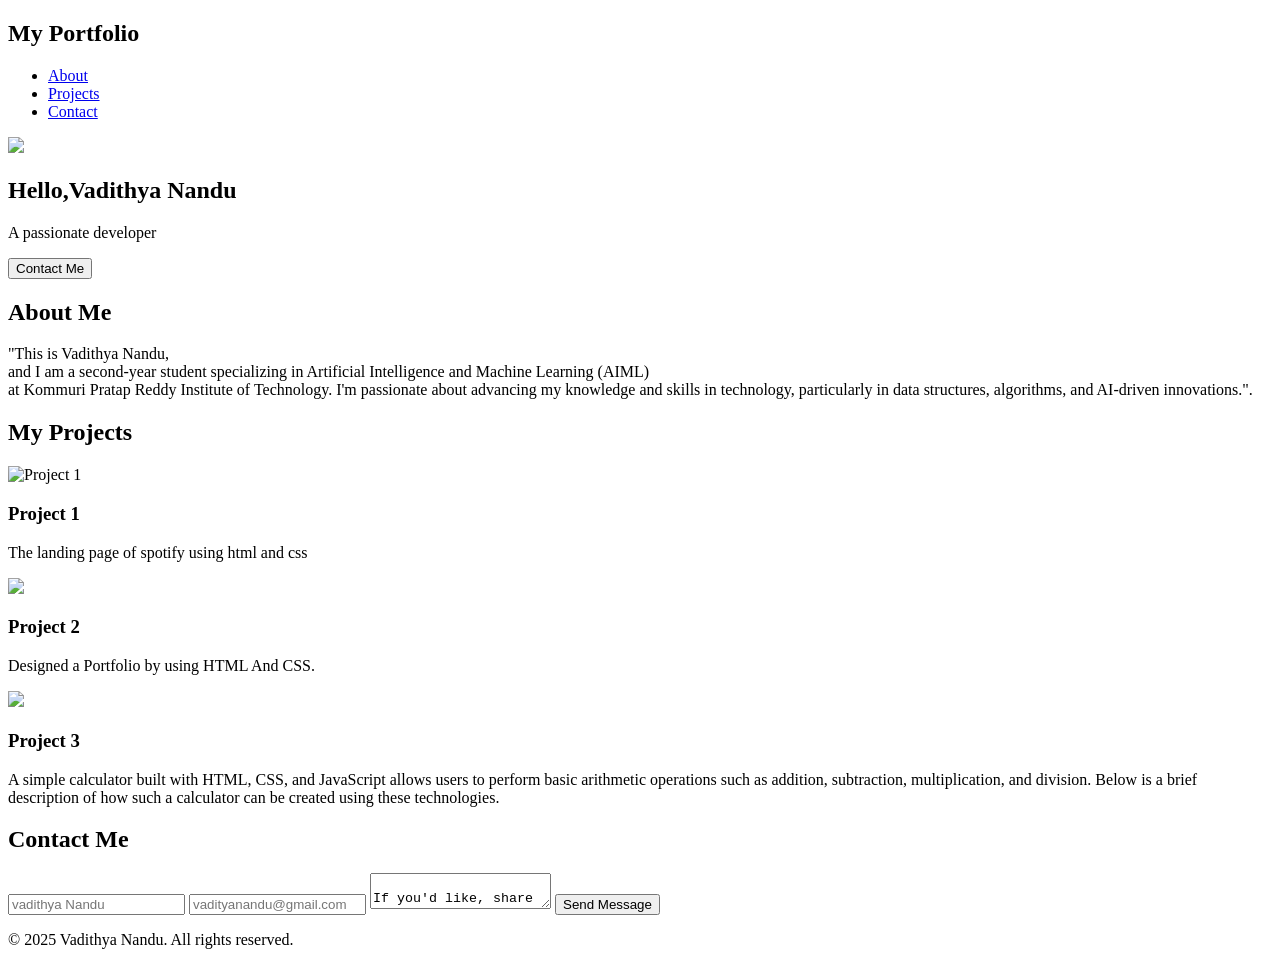
==== index.html @ 0d9e8ccd "Add files via upload" ====
<!DOCTYPE html>
<html lang="en">

<head>
    <meta charset="UTF-8">
    <meta name="viewport" content="width=device-width, initial-scale=1.0">
    <meta http-equiv="X-UA-Compatible" content="ie=edge">
    <title>My Portfolio</title>
    <link rel="stylesheet" href="portfolio.css">
    <link rel="stylesheet" href="script.js">
</head>

<body>
    <header>
        <nav>
            <div class="logo">
                <h1>My Portfolio</h1>
            </div>
            <ul>
                <li><a href="#about">About</a></li>
                <li><a href="#projects">Projects</a></li>
                <li><a href="#contact">Contact</a></li>
            </ul>
        </nav>
    </header>

    <section id="hero">
        <div class="hero-content">
            <img src="C:\Users\admin\Pictures\pic.jpeg">
            <h2>Hello,Vadithya Nandu</h2>
            <p>A passionate developer</p>
            <button id="contactButton">Contact Me</button>
        </div>
    </section>

    <section id="about">
        <h2>About Me</h2>
        <p>
"This is Vadithya Nandu,
<br>
 and I am a second-year student specializing in Artificial Intelligence and Machine Learning (AIML) 
<br>
at Kommuri Pratap Reddy Institute of Technology. I'm passionate about advancing my knowledge and skills in technology, particularly in data structures, algorithms, and AI-driven innovations.".</p>
    </section>

    <section id="projects">
        <h2>My Projects</h2>
        <div class="project-grid">
            <div class="project">
                <img src="C:\Users\admin\Pictures\land.jpeg" alt="Project 1">
                <h3>Project 1</h3>
                <p>The landing page of spotify using html and css</p> 







                </p>
            </div>
            <div class="project">
                <img src="C:\Users\admin\Pictures\Screenshots\Screenshot (12).png">
                <h3>Project 2</h3>
                <p>Designed a Portfolio by using HTML And CSS.</p>
            </div>
            <div class="project">
                <img src="C:\Users\admin\Pictures\calculator.jpeg">
                <h3>Project 3</h3>
                <p>A simple calculator built with HTML, CSS, and JavaScript allows users to perform basic arithmetic operations such as addition, subtraction, multiplication, and division. Below is a brief description of how such a calculator can be created using these technologies.</p>
            </div>
        </div>
    </section>

    <section id="contact">
        <h2>Contact Me</h2>
        <form id="contact-form">
            <input type="text" id="name" placeholder="vadithya Nandu" required>
            <input type="email" id="email" placeholder="vadityanandu@gmail.com" required>
            <textarea id="message" placeholder="your message."required>

If you'd like, share more details about your portfolio or profession, and I can refine this further!" required></textarea>
            <button type="submit">Send Message</button>
        </form>
    </section>

    <footer>
        <p>&copy; 2025 Vadithya Nandu. All rights reserved.</p>
    </footer>

    <script src="script.js"></script>
</body>

</html>
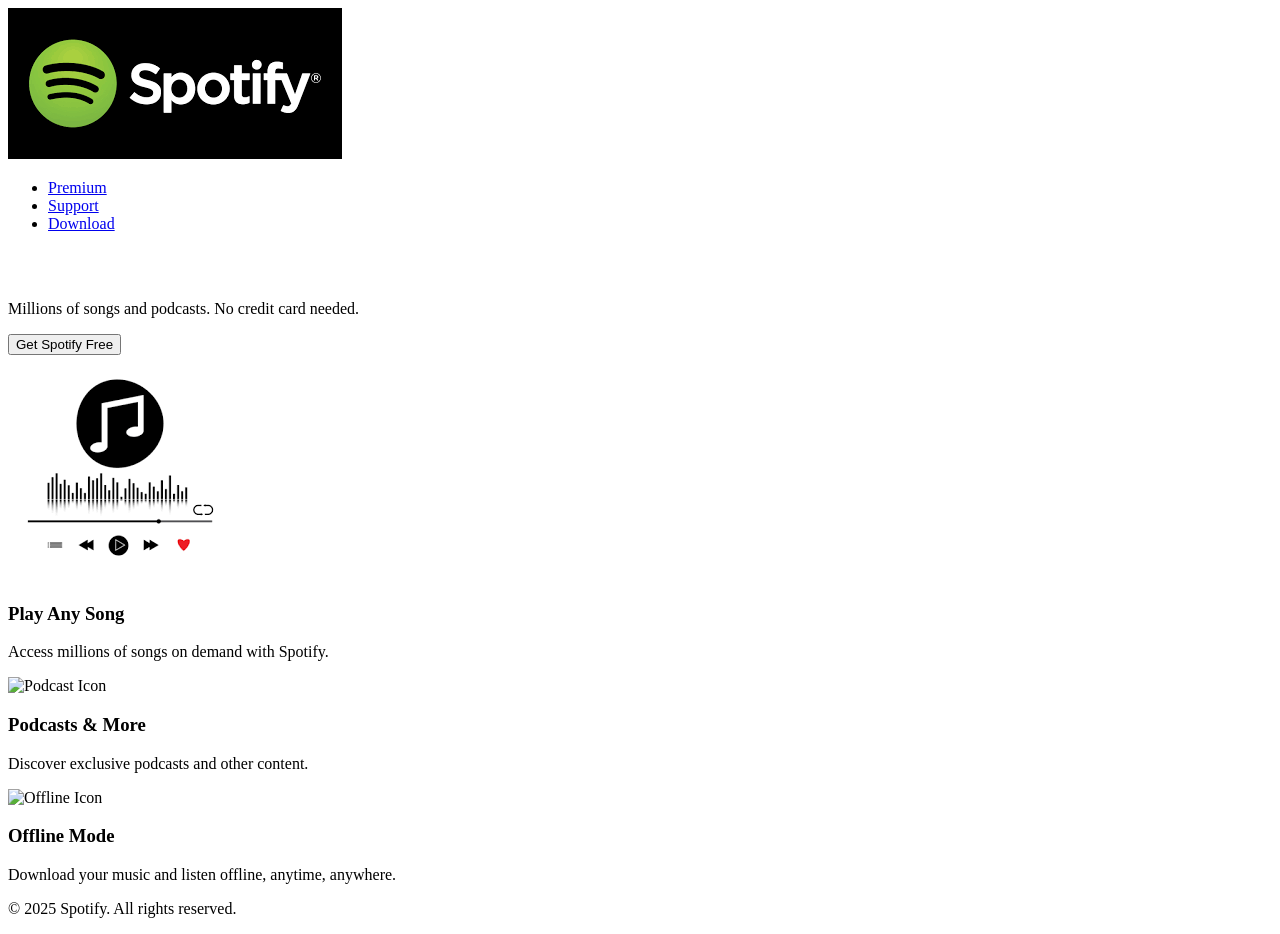
==== commit 68f7e722: "Add files via upload" ====
--- a/index.html
+++ b/index.html
@@ -1,94 +1,60 @@
 <!DOCTYPE html>
 <html lang="en">
-
 <head>
     <meta charset="UTF-8">
     <meta name="viewport" content="width=device-width, initial-scale=1.0">
-    <meta http-equiv="X-UA-Compatible" content="ie=edge">
-    <title>My Portfolio</title>
-    <link rel="stylesheet" href="portfolio.css">
-    <link rel="stylesheet" href="script.js">
+    <title>Spotify - Landing Page</title>
+    <link rel="stylesheet" href="landing.css">
 </head>
+<body>
 
-<body>
-    <header>
-        <nav>
-            <div class="logo">
-                <h1>My Portfolio</h1>
-            </div>
+    <!-- Navigation -->
+    <nav>
+        <div class="nav-container">
+            <img src="[data-uri]" alt="Spotify Logo" class="logo">
             <ul>
-                <li><a href="#about">About</a></li>
-                <li><a href="#projects">Projects</a></li>
-                <li><a href="#contact">Contact</a></li>
+                <li><a href="#">Premium</a></li>
+                <li><a href="#">Support</a></li>
+                <li><a href="#">Download</a></li>
             </ul>
-        </nav>
-    </header>
+        </div>
+    </nav>
 
-    <section id="hero">
+    <!-- Hero Section -->
+    <section class="hero">
         <div class="hero-content">
-            <img src="C:\Users\admin\Pictures\pic.jpeg">
-            <h2>Hello,Vadithya Nandu</h2>
-            <p>A passionate developer</p>
-            <button id="contactButton">Contact Me</button>
+            <h1 style="color:white;">Listen to Your Favorite Music</h1>
+            <p style="color: black
+            ;">Millions of songs and podcasts. No credit card needed.</p>
+            <button>Get Spotify Free</button>
         </div>
     </section>
 
-    <section id="about">
-        <h2>About Me</h2>
-        <p>
-"This is Vadithya Nandu,
-<br>
- and I am a second-year student specializing in Artificial Intelligence and Machine Learning (AIML) 
-<br>
-at Kommuri Pratap Reddy Institute of Technology. I'm passionate about advancing my knowledge and skills in technology, particularly in data structures, algorithms, and AI-driven innovations.".</p>
-    </section>
-
-    <section id="projects">
-        <h2>My Projects</h2>
-        <div class="project-grid">
-            <div class="project">
-                <img src="C:\Users\admin\Pictures\land.jpeg" alt="Project 1">
-                <h3>Project 1</h3>
-                <p>The landing page of spotify using html and css</p> 
-
-
-
-
-
-
-
-                </p>
-            </div>
-            <div class="project">
-                <img src="C:\Users\admin\Pictures\Screenshots\Screenshot (12).png">
-                <h3>Project 2</h3>
-                <p>Designed a Portfolio by using HTML And CSS.</p>
-            </div>
-            <div class="project">
-                <img src="C:\Users\admin\Pictures\calculator.jpeg">
-                <h3>Project 3</h3>
-                <p>A simple calculator built with HTML, CSS, and JavaScript allows users to perform basic arithmetic operations such as addition, subtraction, multiplication, and division. Below is a brief description of how such a calculator can be created using these technologies.</p>
-            </div>
+    <!-- Features Section -->
+    <section class="features">
+        <div class="feature">
+            <img src="[data-uri]" alt="Music Icon">
+            <h3>Play Any Song</h3>
+            <p>Access millions of songs on demand with Spotify.</p>
+        </div>
+        <div class="feature">
+            <img src="https://www.creativefabrica.com/wp-content/uploads/2022/04/09/mix-podcast-icon-logo-vector-design-Graphics-28700150-1.jpg" alt="Podcast Icon">
+            <h3>Podcasts & More</h3>
+            <p>Discover exclusive podcasts and other content.</p>
+        </div>
+        <div class="feature">
+            <img src="https://cdn.vectorstock.com/i/500p/21/63/wifi-error-signal-offline-icon-off-vector-37642163.jpg" alt="Offline Icon">
+            <h3>Offline Mode</h3>
+            <p>Download your music and listen offline, anytime, anywhere.</p>
         </div>
     </section>
 
-    <section id="contact">
-        <h2>Contact Me</h2>
-        <form id="contact-form">
-            <input type="text" id="name" placeholder="vadithya Nandu" required>
-            <input type="email" id="email" placeholder="vadityanandu@gmail.com" required>
-            <textarea id="message" placeholder="your message."required>
-
-If you'd like, share more details about your portfolio or profession, and I can refine this further!" required></textarea>
-            <button type="submit">Send Message</button>
-        </form>
-    </section>
-
+    <!-- Footer Section -->
     <footer>
-        <p>&copy; 2025 Vadithya Nandu. All rights reserved.</p>
+        <div class="footer-container">
+            <p>&copy; 2025 Spotify. All rights reserved.</p>
+        </div>
     </footer>
 
-    <script src="script.js"></script>
 </body>
-
-</html>+</html>
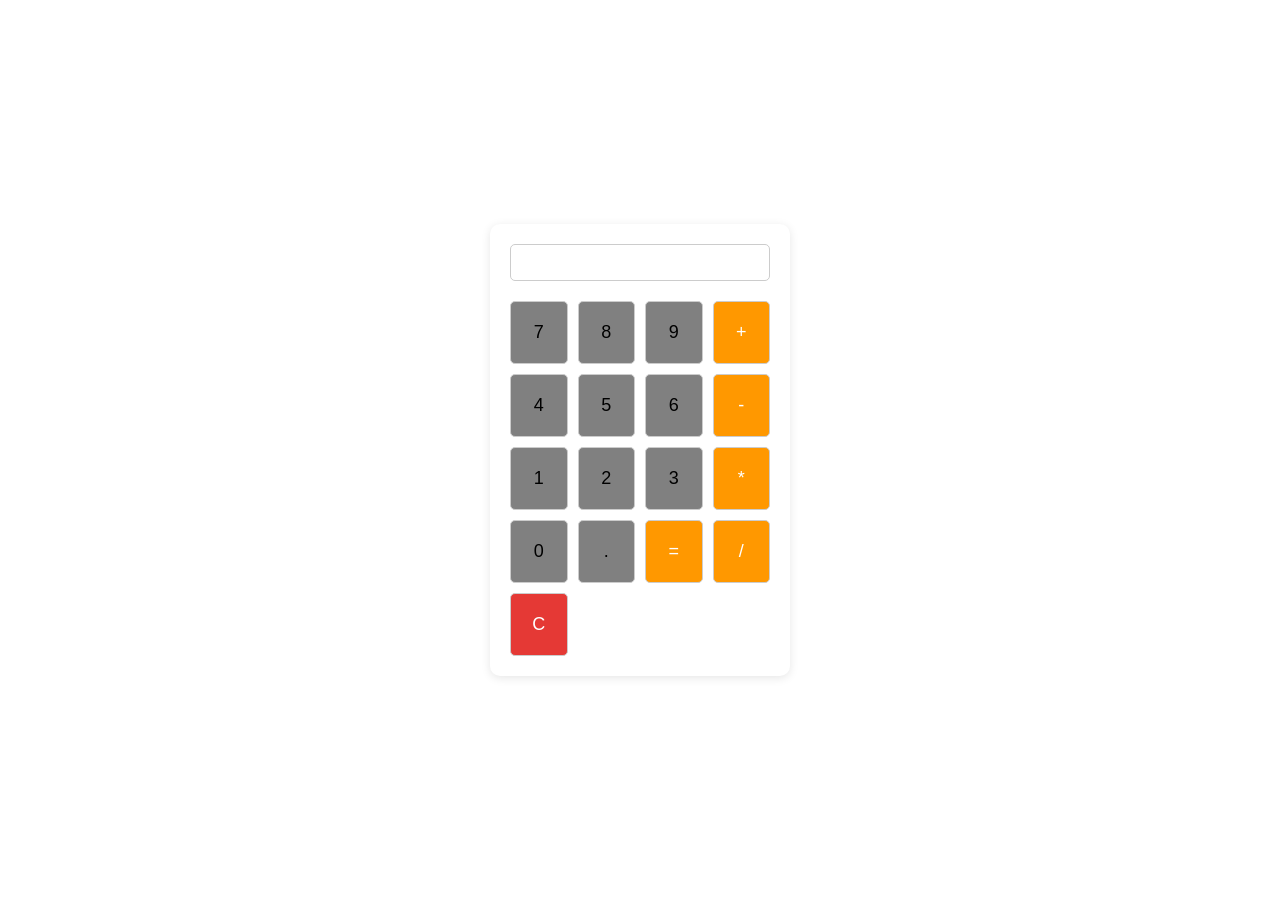
==== commit 2688f793: "Add files via upload" ====
--- a/index.html
+++ b/index.html
@@ -3,58 +3,36 @@
 <head>
     <meta charset="UTF-8">
     <meta name="viewport" content="width=device-width, initial-scale=1.0">
-    <title>Spotify - Landing Page</title>
-    <link rel="stylesheet" href="landing.css">
+    <title>Basic Calculator</title>
+    <link rel="stylesheet" href="calculator.css">
 </head>
 <body>
+    <div class="calculator">
+        <input type="text" id="display" disabled>
+        <div class="buttons">
+            <button class="btn" onclick="appendToDisplay('7')">7</button>
+            <button class="btn" onclick="appendToDisplay('8')">8</button>
+            <button class="btn" onclick="appendToDisplay('9')">9</button>
+            <button class="btn operator" onclick="appendToDisplay('+')">+</button>
 
-    <!-- Navigation -->
-    <nav>
-        <div class="nav-container">
-            <img src="[data-uri]" alt="Spotify Logo" class="logo">
-            <ul>
-                <li><a href="#">Premium</a></li>
-                <li><a href="#">Support</a></li>
-                <li><a href="#">Download</a></li>
-            </ul>
+            <button class="btn" onclick="appendToDisplay('4')">4</button>
+            <button class="btn" onclick="appendToDisplay('5')">5</button>
+            <button class="btn" onclick="appendToDisplay('6')">6</button>
+            <button class="btn operator" onclick="appendToDisplay('-')">-</button>
+
+            <button class="btn" onclick="appendToDisplay('1')">1</button>
+            <button class="btn" onclick="appendToDisplay('2')">2</button>
+            <button class="btn" onclick="appendToDisplay('3')">3</button>
+            <button class="btn operator" onclick="appendToDisplay('*')">*</button>
+
+            <button class="btn" onclick="appendToDisplay('0')">0</button>
+            <button class="btn" onclick="appendToDisplay('.')">.</button>
+            <button class="btn operator" onclick="calculate()">=</button>
+            <button class="btn operator" onclick="appendToDisplay('/')">/</button>
+
+            <button class="btn clear" onclick="clearDisplay()">C</button>
         </div>
-    </nav>
-
-    <!-- Hero Section -->
-    <section class="hero">
-        <div class="hero-content">
-            <h1 style="color:white;">Listen to Your Favorite Music</h1>
-            <p style="color: black
-            ;">Millions of songs and podcasts. No credit card needed.</p>
-            <button>Get Spotify Free</button>
-        </div>
-    </section>
-
-    <!-- Features Section -->
-    <section class="features">
-        <div class="feature">
-            <img src="[data-uri]" alt="Music Icon">
-            <h3>Play Any Song</h3>
-            <p>Access millions of songs on demand with Spotify.</p>
-        </div>
-        <div class="feature">
-            <img src="https://www.creativefabrica.com/wp-content/uploads/2022/04/09/mix-podcast-icon-logo-vector-design-Graphics-28700150-1.jpg" alt="Podcast Icon">
-            <h3>Podcasts & More</h3>
-            <p>Discover exclusive podcasts and other content.</p>
-        </div>
-        <div class="feature">
-            <img src="https://cdn.vectorstock.com/i/500p/21/63/wifi-error-signal-offline-icon-off-vector-37642163.jpg" alt="Offline Icon">
-            <h3>Offline Mode</h3>
-            <p>Download your music and listen offline, anytime, anywhere.</p>
-        </div>
-    </section>
-
-    <!-- Footer Section -->
-    <footer>
-        <div class="footer-container">
-            <p>&copy; 2025 Spotify. All rights reserved.</p>
-        </div>
-    </footer>
-
+    </div>
+    <script src="script.js"></script>
 </body>
 </html>
--- a/calculator.css
+++ b/calculator.css
@@ -0,0 +1,75 @@
+* {
+    margin: 0;
+    padding: 0;
+    box-sizing: border-box;
+}
+
+body {
+    font-family: Arial, sans-serif;
+    background-image:url(https://media.istockphoto.com/id/499401387/vector/seamless-science-background.jpg?s=612x612&w=0&k=20&c=r-XHq2u61GOhqx7emXpPi5y9nHadmuGFnHOZAQMA8_4=);
+    background-repeat: no-repeat;
+    background-size:100%;
+    display: flex;
+    justify-content: center;
+    align-items: center;
+    height: 100vh;
+}
+
+.calculator {
+    background-color:white;
+    border-radius: 10px;
+    box-shadow: 0 2px 10px rgba(0, 0, 0, 0.1);
+    padding: 20px;
+    width: 300px;
+}
+
+#display {
+    width: 100%;
+    height: 50px
+    font-size: 24px;
+    text-align: right;
+    padding: 10px;
+    border: 1px solid #ccc;
+    border-radius: 5px;
+    margin-bottom: 20px;
+    background-color:white;
+}
+
+.buttons {
+    display: grid;
+    grid-template-columns:repeat(4, 1fr);
+    gap: 10px;
+}
+
+button {
+    width: 100%;
+    padding: 20px;
+    font-size: 18px;
+    background-color:grey;
+    border: 1px solid #ccc;
+    border-radius: 5px;
+    cursor: pointer;
+    transition: background-color 0.3s;
+}
+
+button:hover {
+    background-color: #e7e7e7;
+}
+
+button.operator {
+    background-color: #ff9800;
+    color: white;
+}
+
+button.operator:hover {
+    background-color: #f57c00;
+}
+
+button.clear {
+    background-color: #e53935;
+    color: white;
+}
+
+button.clear:hover {
+    background-color: #d32f2f;
+}
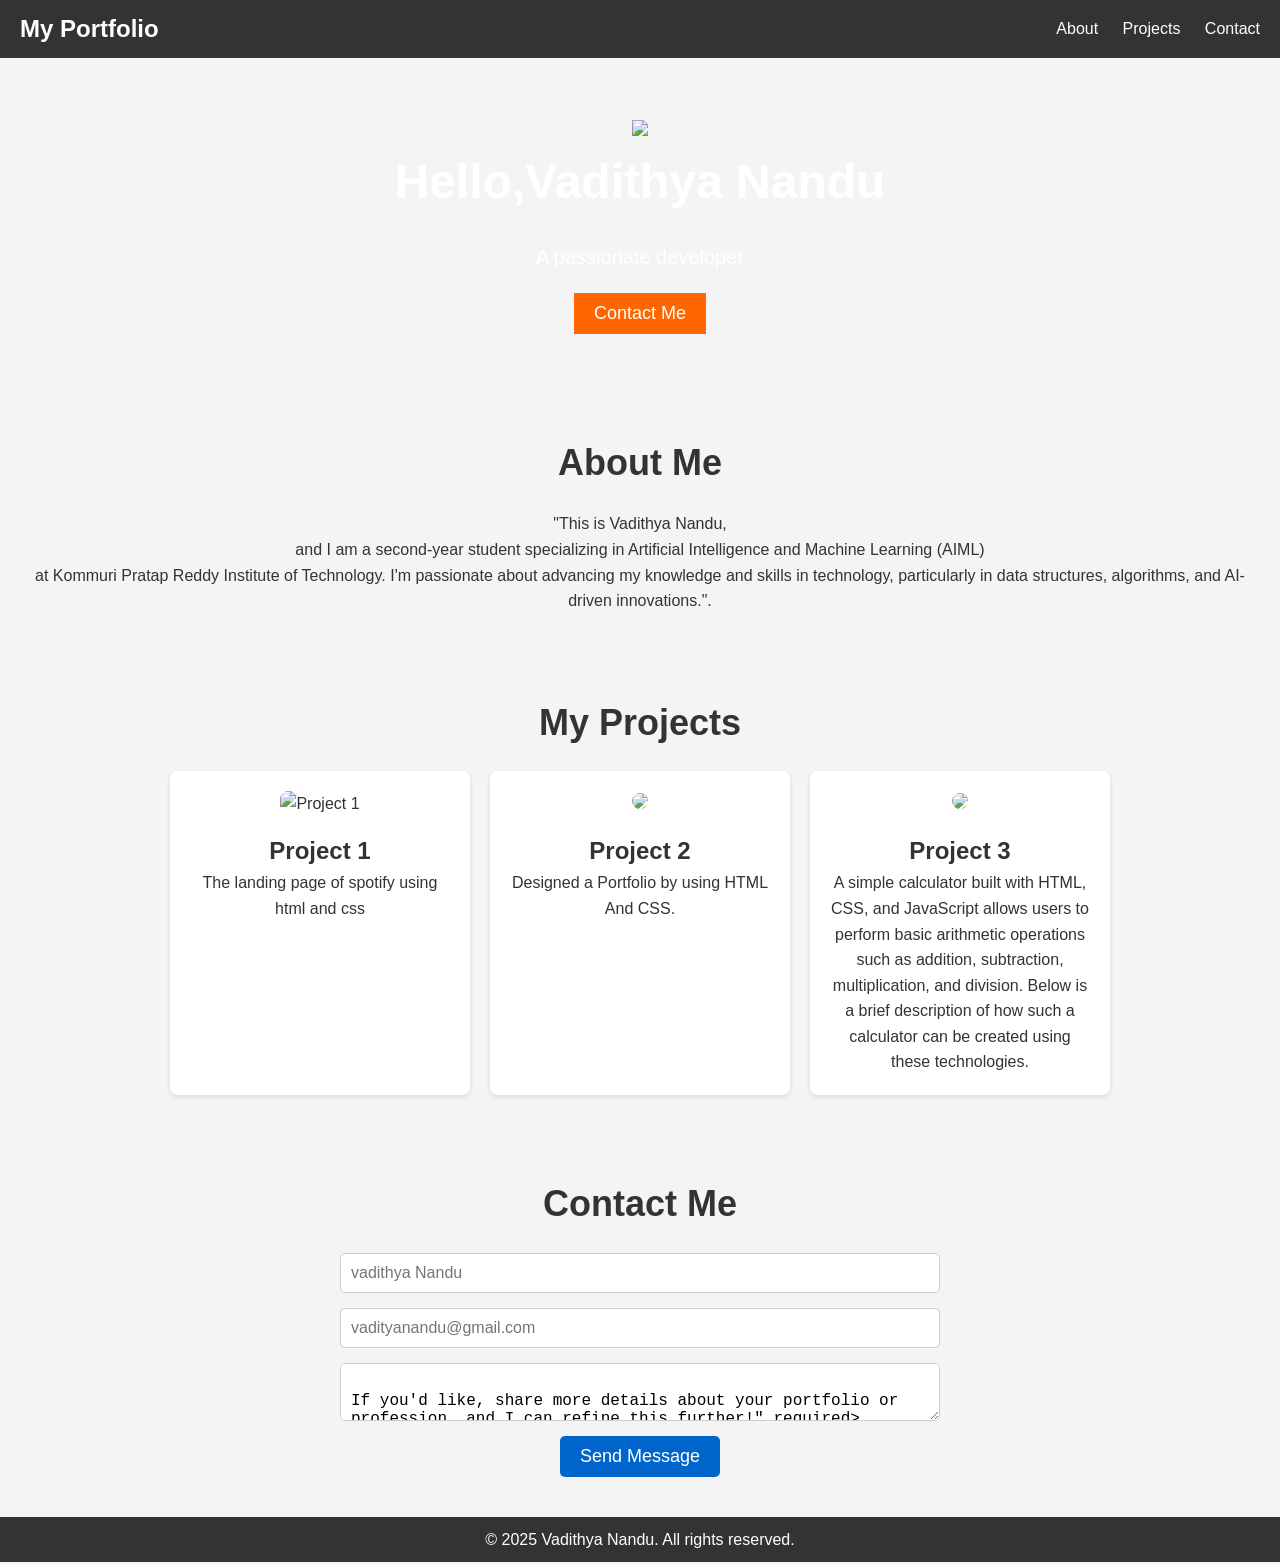
==== commit e220d7f3: "Add files via upload" ====
--- a/index.html
+++ b/index.html
@@ -1,38 +1,94 @@
 <!DOCTYPE html>
 <html lang="en">
+
 <head>
     <meta charset="UTF-8">
     <meta name="viewport" content="width=device-width, initial-scale=1.0">
-    <title>Basic Calculator</title>
-    <link rel="stylesheet" href="calculator.css">
+    <meta http-equiv="X-UA-Compatible" content="ie=edge">
+    <title>My Portfolio</title>
+    <link rel="stylesheet" href="portfolio.css">
+    <link rel="stylesheet" href="script.js">
 </head>
+
 <body>
-    <div class="calculator">
-        <input type="text" id="display" disabled>
-        <div class="buttons">
-            <button class="btn" onclick="appendToDisplay('7')">7</button>
-            <button class="btn" onclick="appendToDisplay('8')">8</button>
-            <button class="btn" onclick="appendToDisplay('9')">9</button>
-            <button class="btn operator" onclick="appendToDisplay('+')">+</button>
+    <header>
+        <nav>
+            <div class="logo">
+                <h1>My Portfolio</h1>
+            </div>
+            <ul>
+                <li><a href="#about">About</a></li>
+                <li><a href="#projects">Projects</a></li>
+                <li><a href="#contact">Contact</a></li>
+            </ul>
+        </nav>
+    </header>
 
-            <button class="btn" onclick="appendToDisplay('4')">4</button>
-            <button class="btn" onclick="appendToDisplay('5')">5</button>
-            <button class="btn" onclick="appendToDisplay('6')">6</button>
-            <button class="btn operator" onclick="appendToDisplay('-')">-</button>
+    <section id="hero">
+        <div class="hero-content">
+            <img src="C:\Users\admin\Pictures\pic.jpeg">
+            <h2>Hello,Vadithya Nandu</h2>
+            <p>A passionate developer</p>
+            <button id="contactButton">Contact Me</button>
+        </div>
+    </section>
 
-            <button class="btn" onclick="appendToDisplay('1')">1</button>
-            <button class="btn" onclick="appendToDisplay('2')">2</button>
-            <button class="btn" onclick="appendToDisplay('3')">3</button>
-            <button class="btn operator" onclick="appendToDisplay('*')">*</button>
+    <section id="about">
+        <h2>About Me</h2>
+        <p>
+"This is Vadithya Nandu,
+<br>
+ and I am a second-year student specializing in Artificial Intelligence and Machine Learning (AIML) 
+<br>
+at Kommuri Pratap Reddy Institute of Technology. I'm passionate about advancing my knowledge and skills in technology, particularly in data structures, algorithms, and AI-driven innovations.".</p>
+    </section>
 
-            <button class="btn" onclick="appendToDisplay('0')">0</button>
-            <button class="btn" onclick="appendToDisplay('.')">.</button>
-            <button class="btn operator" onclick="calculate()">=</button>
-            <button class="btn operator" onclick="appendToDisplay('/')">/</button>
+    <section id="projects">
+        <h2>My Projects</h2>
+        <div class="project-grid">
+            <div class="project">
+                <img src="C:\Users\admin\Pictures\land.jpeg" alt="Project 1">
+                <h3>Project 1</h3>
+                <p>The landing page of spotify using html and css</p> 
 
-            <button class="btn clear" onclick="clearDisplay()">C</button>
+
+
+
+
+
+
+                </p>
+            </div>
+            <div class="project">
+                <img src="C:\Users\admin\Pictures\Screenshots\Screenshot (12).png">
+                <h3>Project 2</h3>
+                <p>Designed a Portfolio by using HTML And CSS.</p>
+            </div>
+            <div class="project">
+                <img src="C:\Users\admin\Pictures\calculator.jpeg">
+                <h3>Project 3</h3>
+                <p>A simple calculator built with HTML, CSS, and JavaScript allows users to perform basic arithmetic operations such as addition, subtraction, multiplication, and division. Below is a brief description of how such a calculator can be created using these technologies.</p>
+            </div>
         </div>
-    </div>
+    </section>
+
+    <section id="contact">
+        <h2>Contact Me</h2>
+        <form id="contact-form">
+            <input type="text" id="name" placeholder="vadithya Nandu" required>
+            <input type="email" id="email" placeholder="vadityanandu@gmail.com" required>
+            <textarea id="message" placeholder="your message."required>
+
+If you'd like, share more details about your portfolio or profession, and I can refine this further!" required></textarea>
+            <button type="submit">Send Message</button>
+        </form>
+    </section>
+
+    <footer>
+        <p>&copy; 2025 Vadithya Nandu. All rights reserved.</p>
+    </footer>
+
     <script src="script.js"></script>
 </body>
-</html>
+
+</html>
--- a/portfolio.css
+++ b/portfolio.css
@@ -0,0 +1,148 @@
+/* Basic Reset */
+* {
+    margin: 0;
+    padding: 0;
+    box-sizing: border-box;
+}
+
+body {
+    font-family: Arial, sans-serif;
+    line-height: 1.6;
+    background-image:url(https://img.pikbest.com/wp/202342/ethereal-blue-abstract-watercolor-background-with-delicate-textures_9943947.jpg!bw700);
+    color: #333;
+    background-color: #f4f4f4;
+}
+
+header {
+    background-color: #333;
+    color: white;
+    padding: 10px 0;
+}
+
+header nav {
+    display: flex;
+    justify-content: space-between;
+    align-items: center;
+    padding: 0 20px;
+}
+
+header nav .logo h1 {
+    font-size: 24px;
+}
+
+header nav ul {
+    list-style: none;
+}
+
+header nav ul li {
+    display: inline-block;
+    margin-left: 20px;
+}
+
+header nav ul li a {
+    color: white;
+    text-decoration: none;
+}
+
+#hero {
+    background-image:url(https://img.pikbest.com/wp/202342/ethereal-blue-abstract-watercolor-background-with-delicate-textures_9943947.jpg!bw700);
+    color: white;
+    text-align: center;
+    padding: 60px 20px;
+}
+
+#hero h2 {
+    font-size: 48px;
+    margin-bottom: 20px;
+}
+
+#hero p {
+    font-size: 20px;
+    margin-bottom: 20px;
+}
+
+#hero button {
+    background-color: #ff6600;
+    color: white;
+    border: none;
+    padding: 10px 20px;
+    font-size: 18px;
+    cursor: pointer;
+}
+
+#about, #projects, #contact {
+    padding: 40px 20px;
+    text-align: center;
+}
+
+#about h2, #projects h2, #contact h2 {
+    font-size: 36px;
+    margin-bottom: 20px;
+}
+
+.project-grid {
+    display: flex;
+    justify-content: center;
+    gap: 20px;
+}
+
+.project {
+    background-color: white;
+    padding: 20px;
+    border-radius: 8px;
+    width: 300px;
+    box-shadow: 0 2px 5px rgba(0, 0, 0, 0.1);
+}
+
+.project img {
+    width: 100%;
+    border-radius: 8px;
+}
+
+.project h3 {
+    margin-top: 15px;
+    font-size: 24px;
+}
+
+.project p {
+    font-size: 16px;
+}
+
+#contact form {
+    display: flex;
+    flex-direction: column;
+    align-items: center;
+    gap: 15px;
+    width: 100%;
+    max-width: 600px;
+    margin: 0 auto;
+}
+
+#contact form input, #contact form textarea {
+    width: 100%;
+    padding: 10px;
+    font-size: 16px;
+    border: 1px solid #ccc;
+    border-radius: 5px;
+}
+
+#contact form button {
+    background-color: #0066cc;
+    color: white;
+    padding: 10px 20px;
+    border: none;
+    cursor: pointer;
+    font-size: 18px;
+    border-radius: 5px;
+}
+
+footer {
+    background-color: #333;
+    color: white;
+    text-align: center;
+    padding: 10px 0;
+}
+
+footer p {
+    margin: 0;
+}
